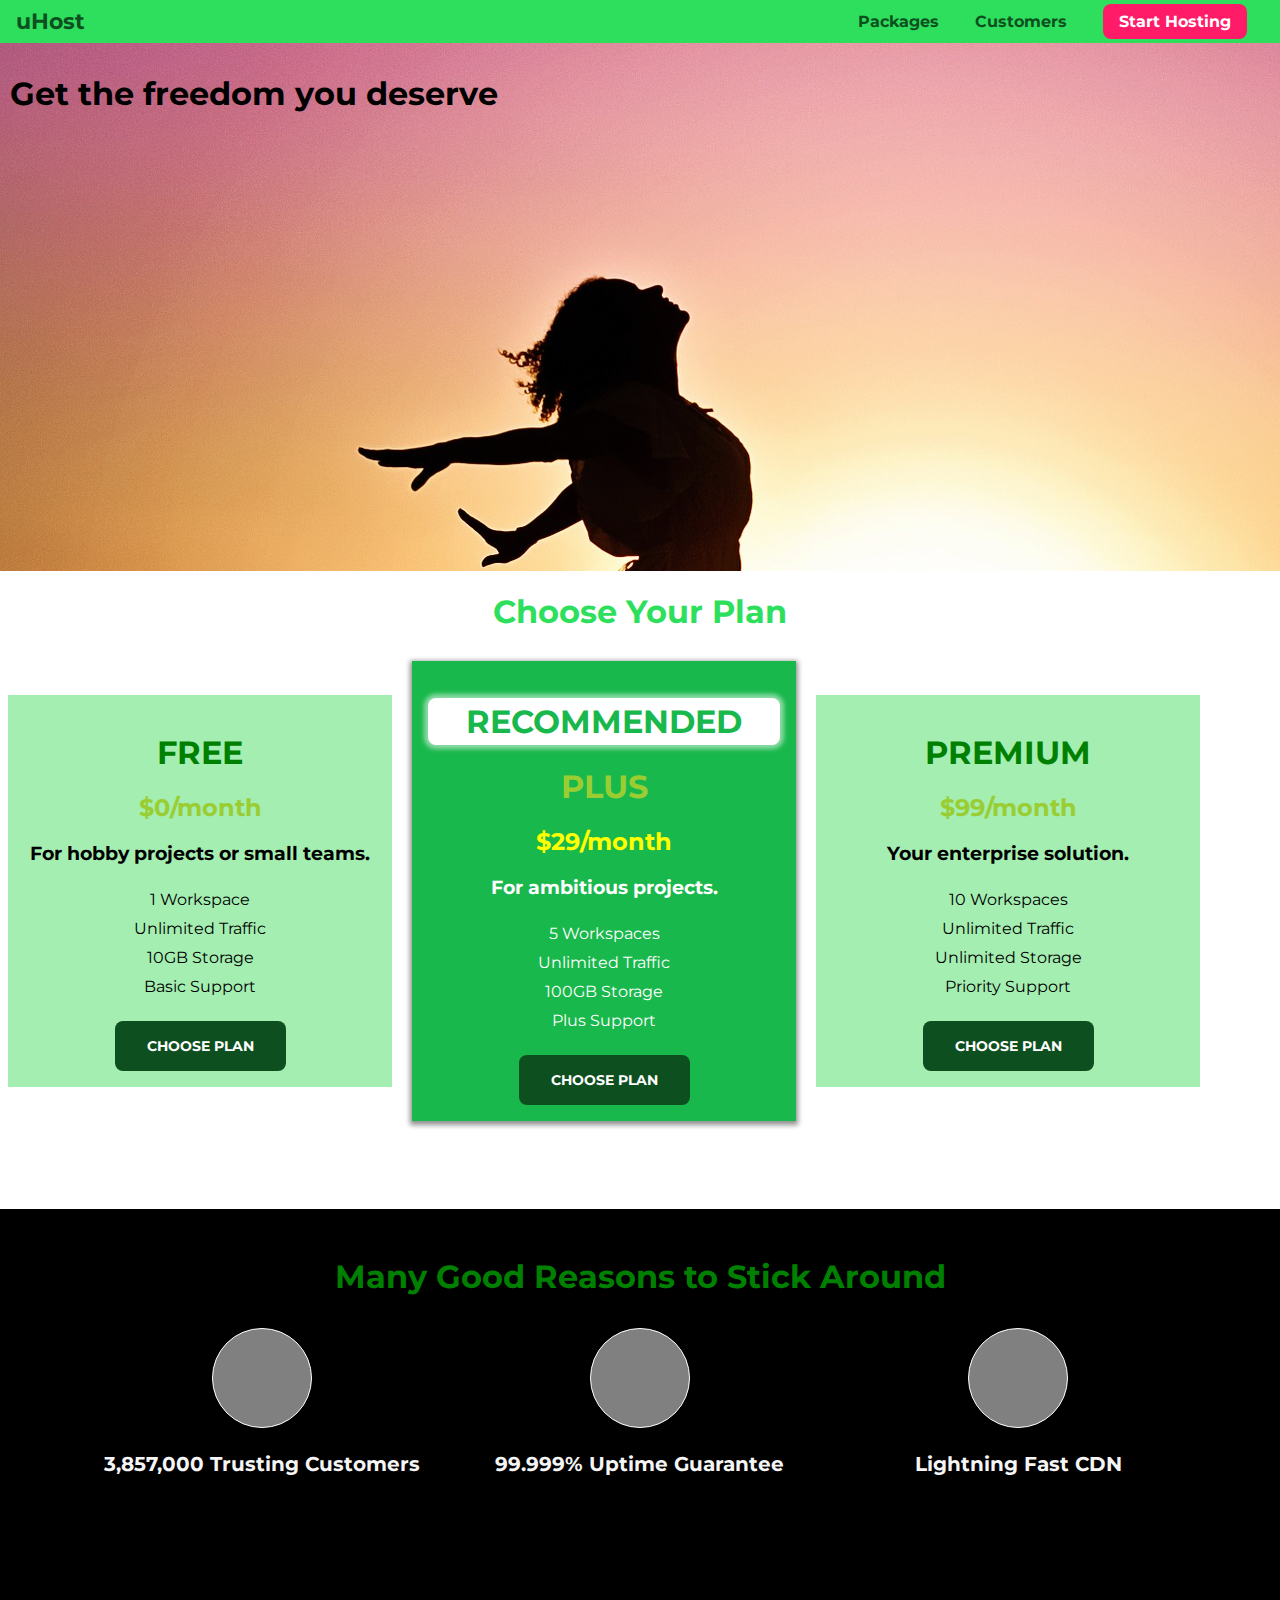
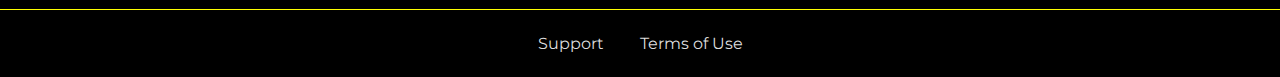
==== Section-5/practicing-basics-01-adding-style-to-plans-starting-code/index.html @ 4dbfb236 "Initial commit" ====
<!DOCTYPE html>
<html lang="en">

<head>
    <meta charset="UTF-8">
    <meta http-equiv="X-UA-Compatible" content="ie=edge">
    <title>uHost</title>
    <link rel="shortcut icon" href="favicon.png">
  
    <link href="https://fonts.googleapis.com/css?family=Montserrat:400,700" rel="stylesheet">
    <link rel="stylesheet" href="shared.css">
    <link rel="stylesheet" href="main.css">
</head>

<body>
    <header class="main-header">
        <div>
            <a href="index.html" class="main-header__brand">
                uHost
            </a>
        </div>
        <nav class="main-nav">
            <ul class="main-nav__items">
                <li class="main-nav__item">
                    <a href="packages/index.html">Packages</a>
                </li>
                <li class="main-nav__item">
                    <a href="customers/index.html">Customers</a>
                </li>
                <li class="main-nav__item main-nav__item--cta">
                    <a href="start-hosting/index.html">Start Hosting</a>
                </li>
            </ul>
        </nav>
    </header>
    <main>
        <section id="product-overview">
            <h1>Get the freedom you deserve</h1>
        </section>
        <section id="plans">
            <h1 class="section-title">Choose Your Plan</h1>
            <div>
                <article class="plan">
                    <h1 class="plan__title">FREE</h1>
                    <h2 class="plan__price">$0/month</h2>
                    <h3>For hobby projects or small teams.</h3>
                    <ul class="plan__features">
                        <li>1 Workspace</li>
                        <li>Unlimited Traffic</li>
                        <li>10GB Storage</li>
                        <li>Basic Support</li>
                    </ul>
                    <div>
                        <button class="button">CHOOSE PLAN</button>
                    </div>
                </article>
                <article class="plan plan--highlighted">
                    <h1 class="plan__annotation">RECOMMENDED</h1>
                    <h1 class="plan__title">PLUS</h1>
                    <h2 class="plan__price">$29/month</h2>

                    <h3>For ambitious projects.</h3>
                    <ul class="plan__features">
                        <li>5 Workspaces</li>
                        <li>Unlimited Traffic</li>
                        <li>100GB Storage</li>
                        <li>Plus Support</li>
                    </ul>
                    <div>
                        <button class="button">CHOOSE PLAN</button>
                    </div>
                </article>
                <article class="plan">
                    <h1 class="plan__title">PREMIUM</h1>
                    <h2 class="plan__price">$99/month</h2>
                    <h3>Your enterprise solution.</h3>
                    <ul class="plan__features">
                        <li>10 Workspaces</li>
                        <li>Unlimited Traffic</li>
                        <li>Unlimited Storage</li>
                        <li>Priority Support</li>
                    </ul>
                    <div>
                        <button class="button">CHOOSE PLAN</button>
                    </div>
                </article>
            </div>
        </section>
        <section id="key-features">
            <h1 class="section-title">Many Good Reasons to Stick Around</h1>
            <ul class="key-features-list">
                <li class="key-features-list__item">
                    <div class="key-feature__image">

                    </div>
                    <p class="key-feature__description"> 3,857,000 Trusting Customers</p>
                </li>
                <li class="key-features-list__item">
                    <div class="key-feature__image">

                    </div>
                    <p class="key-feature__description">99.999% Uptime Guarantee</p>
                </li>
                <li class="key-features-list__item">
                    <div class="key-feature__image">

                    </div>
                    <p class="key-feature__description">Lightning Fast CDN</p>
                </li>
            </ul>
        </section>
    </main>
    <footer class="main-footer">
        <nav>
            <ul>
                <li>
                    <a href="#">Support</a>
                </li>
                <li>
                    <a href="#">Terms of Use</a>
                </li>
            </ul>
        </nav>
    </footer>
</body>

</html>
---- Section-5/practicing-basics-01-adding-style-to-plans-starting-code/shared.css ----
* {
    box-sizing: border-box;
}

body {
    font-family: 'Montserrat', sans-serif;
    margin: 0;
}

.section-title {
    color: #2ddf5c;
    text-align: center;
}


.button {
    font: inherit;
    background-color: #0e4f1f;;
    padding: 16px 32px;
    color: white;
    border: 0;
    border-radius: 8px;
    font-size: 0.9rem;
    font-weight: bold;
    cursor: pointer;
}

.button:hover,
.button:active {
    background-color: rgb(17, 116, 17);
    box-shadow: 0px 0px 4px 4px rgba(255, 255, 255, 0.2);
}

.button:focus {
    outline: none;
    
}


/* MAIN */


.main-header {
    width: 100%;
    background: #2ddf5c;        
    padding: 8px 16px;
}

.main-header > div {
    display: inline-block;
    vertical-align: middle;
}

.main-header__brand {
    color: #0e4f1f;
    text-decoration: none;
    font-weight: bold;
    font-size: 22px;
}

.main-nav {
    display: inline-block;
    text-align: right;
    width: calc(100% - 74px);
    vertical-align: middle;
}

.main-nav__items {
    margin: 0;
    padding: 0;
    list-style: none;
}

.main-nav__item {
    display: inline-block;
    margin: 0 16px;
}

.main-nav__item a {
    text-decoration: none;
    color: #0e4f1f;
    font-weight: bold;
    padding: 3px 0;
}

.main-nav__item a:hover,
.main-nav__item a:active {
    color: white;
    border-bottom: 5px solid white;
}

.main-nav__item--cta a {
    color: white;
    background: #ff1b68;
    padding: 8px 16px;
    border-radius: 8px;
}

.main-nav__item--cta a:hover,
.main-nav__item--cta a:active {
    color: #ff1b68;
    background: white;
    border: none;
}

.main-footer{
    width: 100%;
    background: black;        
    padding: 8px 16px;
    border-top: 1px solid yellow;
    
}

.main-footer ul {
    text-align: center;
    width: 100%;
    vertical-align: middle;
    padding: 0;
    
    
}

.main-footer li {
    display: inline-block;
    vertical-align: top;
    margin: 0 16px;
    
}

.main-footer li a {
    text-decoration: none;
    color: #ddd;
    font-weight: default;
    padding: 3px 0;
}
---- Section-5/practicing-basics-01-adding-style-to-plans-starting-code/main.css ----
#product-overview {
    background: url("freedom.jpg");
    width: 100%;
    height: 528px;
    padding: 10px;   
}



/* PRODUCT OVERVIEW */

.plans {
    display: flex;
    width: 100%;   
    align-content: space-between;
}

.plan__title {
    color: green;    
}

.plan__price {
    color: yellowgreen;    
}

.plan--highlighted .plan__title {
    color: yellowgreen;
}

.plan--highlighted .plan__price {
    color: yellow;
}


.plan__features {
    margin: 20px 0;
    margin-bottom: 20px;
    padding: 0;
    list-style: none;
}

article li {
    padding: 5px
}

.plan {
    display: inline-block;
    width: 30%;
    background-color: #a3eeb0;
    text-align: center;
    padding: 16px;
    margin: 8px;
    vertical-align: middle;
    
}

.plan--highlighted {
    -webkit-box-shadow: 0px 2px 5px 2px rgba(0,0,0,0.44); 
    box-shadow: 0px 2px 5px 2px rgba(0,0,0,0.44);
    background-color: #19b84c;
    color: white;         
}

.plan__annotation{
    background-color: white;
    color: #19b84c;
    padding: 4px;
    border-radius: 8px; 
    box-shadow: 0px 0px 4px 4px rgba(255, 255, 255, 0.5);
      
}


/* KEY FEATURES */

#key-features {
    background-color: black;
    height: 400px;
    margin-top: 80px;
    padding: 16px;
}

ul.key-features-list {
    list-style: none;
    margin: 0;
    padding: 0;
    
    
    width: 100%;   
    text-align: center;
    
}
li.key-features-list__item {
    width: 30%;
    display: inline-block;
    vertical-align: top;
    
}

div.key-feature__image{
    border: 1px solid white;
    border-radius: 50px;
    background-color: gray;
    width: 100px;
    height: 100px;
    display: inline-block;
    
}

p.key-feature__description {
    font-weight: bold;
    color: whitesmoke;
    font-size: 20px;
    
    
}


#key-features .section-title {
    color: green;
    margin: 32px;
}
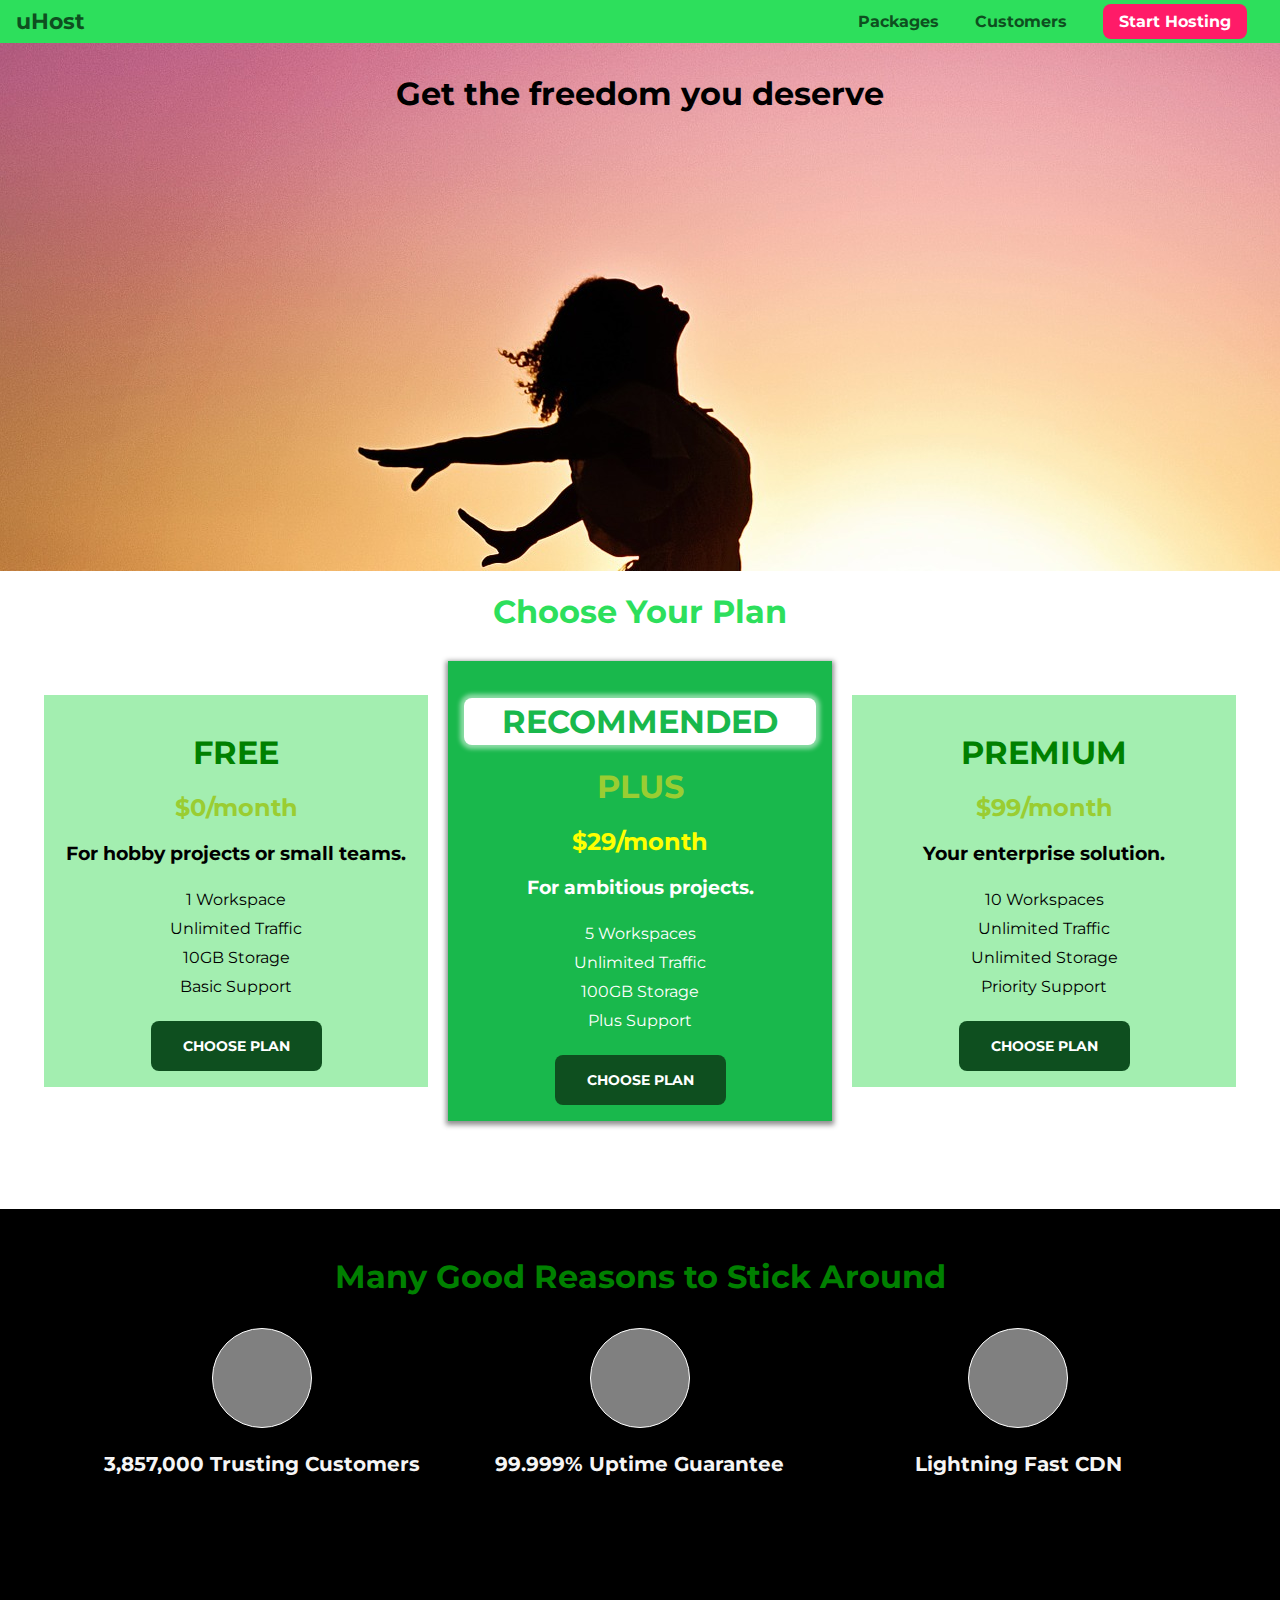
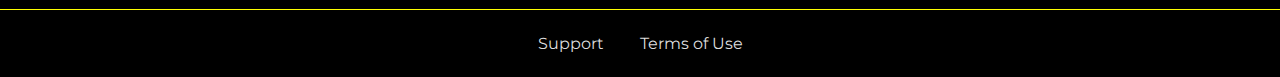
==== commit 99771c13: "Completed Section 5" ====
--- a/Section-5/practicing-basics-01-adding-style-to-plans-starting-code/index.html
+++ b/Section-5/practicing-basics-01-adding-style-to-plans-starting-code/index.html
@@ -6,7 +6,7 @@
     <meta http-equiv="X-UA-Compatible" content="ie=edge">
     <title>uHost</title>
     <link rel="shortcut icon" href="favicon.png">
-  
+
     <link href="https://fonts.googleapis.com/css?family=Montserrat:400,700" rel="stylesheet">
     <link rel="stylesheet" href="shared.css">
     <link rel="stylesheet" href="main.css">
@@ -34,81 +34,85 @@
         </nav>
     </header>
     <main>
-        <section id="product-overview">
-            <h1>Get the freedom you deserve</h1>
-        </section>
-        <section id="plans">
-            <h1 class="section-title">Choose Your Plan</h1>
-            <div>
-                <article class="plan">
-                    <h1 class="plan__title">FREE</h1>
-                    <h2 class="plan__price">$0/month</h2>
-                    <h3>For hobby projects or small teams.</h3>
-                    <ul class="plan__features">
-                        <li>1 Workspace</li>
-                        <li>Unlimited Traffic</li>
-                        <li>10GB Storage</li>
-                        <li>Basic Support</li>
-                    </ul>
-                    <div>
-                        <button class="button">CHOOSE PLAN</button>
-                    </div>
-                </article>
-                <article class="plan plan--highlighted">
-                    <h1 class="plan__annotation">RECOMMENDED</h1>
-                    <h1 class="plan__title">PLUS</h1>
-                    <h2 class="plan__price">$29/month</h2>
 
-                    <h3>For ambitious projects.</h3>
-                    <ul class="plan__features">
-                        <li>5 Workspaces</li>
-                        <li>Unlimited Traffic</li>
-                        <li>100GB Storage</li>
-                        <li>Plus Support</li>
-                    </ul>
-                    <div>
-                        <button class="button">CHOOSE PLAN</button>
-                    </div>
-                </article>
-                <article class="plan">
-                    <h1 class="plan__title">PREMIUM</h1>
-                    <h2 class="plan__price">$99/month</h2>
-                    <h3>Your enterprise solution.</h3>
-                    <ul class="plan__features">
-                        <li>10 Workspaces</li>
-                        <li>Unlimited Traffic</li>
-                        <li>Unlimited Storage</li>
-                        <li>Priority Support</li>
-                    </ul>
-                    <div>
-                        <button class="button">CHOOSE PLAN</button>
-                    </div>
-                </article>
-            </div>
-        </section>
-        <section id="key-features">
-            <h1 class="section-title">Many Good Reasons to Stick Around</h1>
-            <ul class="key-features-list">
-                <li class="key-features-list__item">
-                    <div class="key-feature__image">
+        <div class="sections">
 
-                    </div>
-                    <p class="key-feature__description"> 3,857,000 Trusting Customers</p>
-                </li>
-                <li class="key-features-list__item">
-                    <div class="key-feature__image">
+            <section id="product-overview">
+                <h1>Get the freedom you deserve</h1>
+            </section>
+            <section id="plans">
+                <h1 class="section-title">Choose Your Plan</h1>
+                <div>
+                    <article class="plan">
+                        <h1 class="plan__title">FREE</h1>
+                        <h2 class="plan__price">$0/month</h2>
+                        <h3>For hobby projects or small teams.</h3>
+                        <ul class="plan__features">
+                            <li>1 Workspace</li>
+                            <li>Unlimited Traffic</li>
+                            <li>10GB Storage</li>
+                            <li>Basic Support</li>
+                        </ul>
+                        <div>
+                            <button class="button">CHOOSE PLAN</button>
+                        </div>
+                    </article>
+                    <article class="plan plan--highlighted">
+                        <h1 class="plan__annotation">RECOMMENDED</h1>
+                        <h1 class="plan__title">PLUS</h1>
+                        <h2 class="plan__price">$29/month</h2>
 
-                    </div>
-                    <p class="key-feature__description">99.999% Uptime Guarantee</p>
-                </li>
-                <li class="key-features-list__item">
-                    <div class="key-feature__image">
+                        <h3>For ambitious projects.</h3>
+                        <ul class="plan__features">
+                            <li>5 Workspaces</li>
+                            <li>Unlimited Traffic</li>
+                            <li>100GB Storage</li>
+                            <li>Plus Support</li>
+                        </ul>
+                        <div>
+                            <button class="button">CHOOSE PLAN</button>
+                        </div>
+                    </article>
+                    <article class="plan">
+                        <h1 class="plan__title">PREMIUM</h1>
+                        <h2 class="plan__price">$99/month</h2>
+                        <h3>Your enterprise solution.</h3>
+                        <ul class="plan__features">
+                            <li>10 Workspaces</li>
+                            <li>Unlimited Traffic</li>
+                            <li>Unlimited Storage</li>
+                            <li>Priority Support</li>
+                        </ul>
+                        <div>
+                            <button class="button">CHOOSE PLAN</button>
+                        </div>
+                    </article>
+                </div>
+            </section>
+            <section id="key-features">
+                <h1 class="section-title">Many Good Reasons to Stick Around</h1>
+                <ul class="key-features-list">
+                    <li class="key-features-list__item">
+                        <div class="key-feature__image">
 
-                    </div>
-                    <p class="key-feature__description">Lightning Fast CDN</p>
-                </li>
-            </ul>
-        </section>
+                        </div>
+                        <p class="key-feature__description"> 3,857,000 Trusting Customers</p>
+                    </li>
+                    <li class="key-features-list__item">
+                        <div class="key-feature__image">
+
+                        </div>
+                        <p class="key-feature__description">99.999% Uptime Guarantee</p>
+                    </li>
+                    <li class="key-features-list__item">
+                        <div class="key-feature__image">
+
+                        </div>
+                        <p class="key-feature__description">Lightning Fast CDN</p>
+                    </li>
+                </ul>
+            </section>
+        </div>
     </main>
     <footer class="main-footer">
         <nav>
--- a/Section-5/practicing-basics-01-adding-style-to-plans-starting-code/main.css
+++ b/Section-5/practicing-basics-01-adding-style-to-plans-starting-code/main.css
@@ -5,7 +5,9 @@
     padding: 10px;   
 }
 
-
+.sections {
+    text-align: center;
+}
 
 /* PRODUCT OVERVIEW */
 
